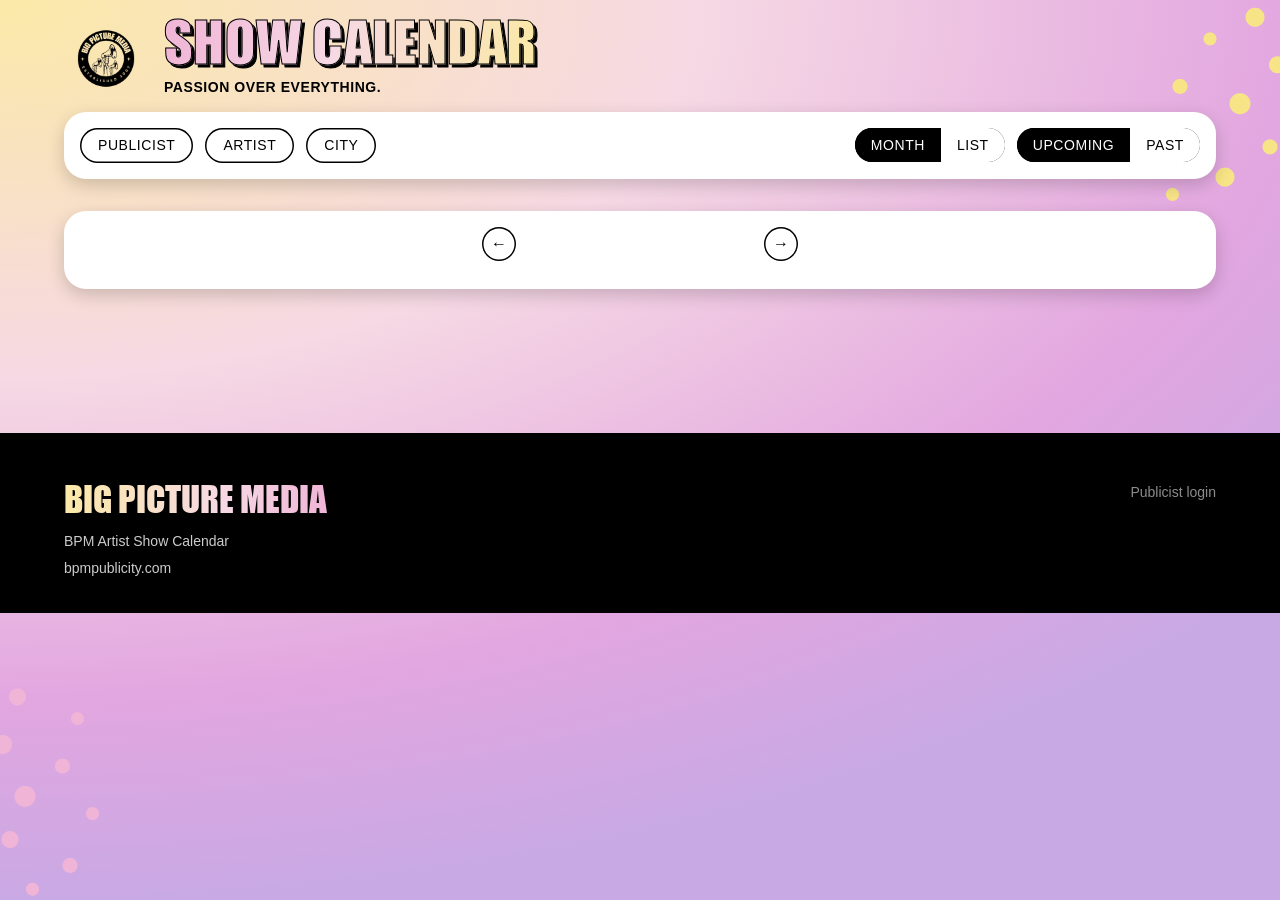
==== index.html @ b52110d8 "Keep artist-group summary corners rounded when expanded" ====
<!DOCTYPE html>
<html lang="en">
<head>
<meta charset="UTF-8">
<meta name="viewport" content="width=device-width, initial-scale=1.0">
<title>BPM Show Calendar</title>
<link rel="stylesheet" href="styles.css?v=12">
</head>
<body>

<div class="decor-mark top-right" aria-hidden="true"></div>
<div class="decor-mark bottom-left" aria-hidden="true"></div>

<header class="site-header">
  <div class="header-inner">
    <img class="badge-logo" src="assets/bpm-badge-black.webp" alt="Big Picture Media" width="84" height="84">
    <div class="header-text">
      <h1 class="bpm-sticker">
        <span class="sticker-shadow" aria-hidden="true">SHOW CALENDAR</span>
        <span class="sticker-fill">SHOW CALENDAR</span>
      </h1>
      <p class="tagline">Passion over everything.</p>
    </div>
  </div>
</header>

<main class="app">
  <section class="filter-bar" aria-label="Filters">
    <div class="filter-group" id="filter-publicist">
      <button class="filter-toggle" data-filter="publicist" aria-expanded="false">
        Publicist <span class="count-badge" data-count="publicist" hidden>0</span>
      </button>
      <div class="filter-panel" data-panel="publicist" hidden></div>
    </div>

    <div class="filter-group" id="filter-artist">
      <button class="filter-toggle" data-filter="artist" aria-expanded="false">
        Artist <span class="count-badge" data-count="artist" hidden>0</span>
      </button>
      <div class="filter-panel" data-panel="artist" hidden>
        <input type="text" class="artist-search" placeholder="Search artists…" aria-label="Search artists">
        <div class="filter-options" data-options="artist"></div>
      </div>
    </div>

    <div class="filter-group" id="filter-city">
      <button class="filter-toggle" data-filter="city" aria-expanded="false">
        City <span class="count-badge" data-count="city" hidden>0</span>
      </button>
      <div class="filter-panel" data-panel="city" hidden></div>
    </div>

    <button class="clear-filters" id="clear-filters" hidden>Clear all filters</button>

    <div class="view-toggle-group">
      <div class="view-toggle" role="group" aria-label="View">
        <button class="view-btn active" data-view="month">Month</button>
        <button class="view-btn" data-view="list">List</button>
      </div>
      <div class="time-toggle" role="group" aria-label="Time range">
        <button class="time-btn active" data-time="upcoming">Upcoming</button>
        <button class="time-btn" data-time="past">Past</button>
      </div>
    </div>
  </section>

  <div class="active-chips" id="active-chips" hidden></div>

  <section class="calendar-area" id="calendar-area">
    <div class="month-nav" id="month-nav">
      <button id="prev-month" aria-label="Previous month">&larr;</button>
      <h2 id="month-label"></h2>
      <button id="next-month" aria-label="Next month">&rarr;</button>
    </div>
    <div id="view-root"></div>
  </section>

  <div class="empty-state" id="empty-state" hidden>
    <div class="splatter" aria-hidden="true">
      <img src="assets/marks/scribble-white.png" alt="" style="filter: invert(1);">
    </div>
    <p>No shows match these filters.</p>
  </div>
</main>

<footer class="site-footer">
  <div class="footer-inner">
    <div>
      <div class="footer-word">Big Picture Media</div>
      <div class="footer-meta">
        BPM Artist Show Calendar<br>
        <a href="https://bpmpublicity.com" target="_blank" rel="noopener">bpmpublicity.com</a>
      </div>
    </div>
    <a href="login/" id="publicist-login-link" style="color:var(--paper-55);font-family:var(--type-meta);font-size:var(--fs-small);text-decoration:none;">Publicist login</a>
  </div>
</footer>

<div class="detail-overlay" id="detail-overlay" hidden>
  <div class="detail-panel" role="dialog" aria-modal="true" aria-labelledby="detail-title">
    <button class="detail-close" id="detail-close" aria-label="Close">&times;</button>
    <div id="detail-content"></div>
  </div>
</div>

<script type="module" src="app.js?v=12"></script>
</body>
</html>
---- styles.css ----
@import "tokens/fonts.css";
@import "tokens/colors.css";
@import "tokens/typography.css";
@import "tokens/spacing.css";
@import "tokens/effects.css";
@import "tokens/gradients.css";
@import "tokens/base.css";

/* ============ Page ============ */

body {
  background: var(--grad-page-radial);
  background-attachment: fixed;
  min-height: 100vh;
}

/* ============ NavBar (header) ============ */

.site-header {
  padding: var(--space-4) var(--section-pad-x) var(--space-3);
  position: relative;
  z-index: 1;
}
.header-inner {
  max-width: var(--max-page);
  margin: 0 auto;
  display: flex;
  align-items: center;
  gap: var(--space-4);
  position: relative;
}
.header-text { min-width: 0; }
.badge-logo {
  width: 84px;
  height: 84px;
  object-fit: contain;
  border-radius: var(--radius-circle);
  flex-shrink: 0;
}
.header-text h1.bpm-sticker {
  position: relative;
  display: inline-block;
  font-family: var(--font-display);
  font-size: var(--fs-display-md);
  line-height: var(--lh-display);
  letter-spacing: var(--ls-display);
  text-transform: uppercase;
  font-weight: 400;
  margin: 0;
  white-space: nowrap;
}
.header-text h1.bpm-sticker .sticker-shadow {
  position: absolute;
  left: var(--sticker-offset);
  top: var(--sticker-offset);
  color: var(--ink);
  -webkit-text-stroke: 1px var(--ink);
  pointer-events: none;
  white-space: nowrap;
  width: max-content;
}
.header-text h1.bpm-sticker .sticker-fill {
  position: relative;
  background: var(--grad-type-pink);
  -webkit-background-clip: text;
  background-clip: text;
  color: transparent;
  -webkit-text-stroke: 1px var(--ink);
  white-space: nowrap;
}
.tagline {
  margin: var(--space-1) 0 0;
  font-family: var(--type-meta);
  font-weight: 600;
  letter-spacing: var(--ls-nav);
  font-size: var(--fs-small);
  color: var(--ink);
  text-transform: uppercase;
}

/* ============ Layout ============ */

.app {
  max-width: var(--max-page);
  margin: 0 auto;
  padding: 0 var(--section-pad-x) var(--space-9);
  position: relative;
  z-index: 1;
}

/* ============ FilterBar / Tag pills ============ */

.filter-bar {
  display: flex;
  flex-wrap: wrap;
  gap: var(--space-3);
  align-items: flex-start;
  background: var(--paper);
  border-radius: var(--radius-lg);
  padding: var(--space-4);
  margin-bottom: var(--space-4);
  position: relative;
  box-shadow: var(--shadow-photo);
}
.filter-group { position: relative; }

.filter-toggle {
  font-family: var(--type-meta);
  font-weight: 500;
  font-size: var(--fs-small);
  letter-spacing: var(--ls-nav);
  text-transform: uppercase;
  border: none;
  box-shadow: inset 0 0 0 1.5px var(--ink);
  border-radius: var(--radius-pill);
  padding: 9px 18px;
  cursor: pointer;
  line-height: 1.2;
  transition: var(--transition-control);
  background: transparent;
  color: var(--ink);
  display: inline-flex;
  align-items: center;
  gap: var(--space-2);
}
.filter-toggle:hover { background: var(--blush); }
.filter-toggle[aria-expanded="true"],
.filter-toggle.has-active {
  background: var(--ink);
  color: var(--paper);
  box-shadow: none;
}
.count-badge {
  font-family: var(--type-meta);
  font-weight: 600;
  font-size: var(--fs-micro);
  letter-spacing: var(--ls-nav);
  background: var(--ink);
  color: var(--paper);
  border-radius: var(--radius-pill);
  padding: 3px 8px;
}
.filter-toggle.has-active .count-badge {
  background: var(--paper);
  color: var(--ink);
}

.filter-panel {
  position: absolute;
  top: calc(100% + var(--space-2));
  left: 0;
  background: var(--paper);
  border-radius: var(--radius-md);
  padding: var(--space-3);
  min-width: 230px;
  max-height: 280px;
  overflow-y: auto;
  z-index: 20;
  box-shadow: var(--shadow-panel);
}
.artist-search {
  width: 100%;
  font-family: var(--type-ui);
  font-size: var(--fs-small);
  padding: var(--space-2) var(--space-3);
  border: none;
  box-shadow: inset 0 0 0 1.5px var(--ink);
  border-radius: var(--radius-sm);
  margin-bottom: var(--space-2);
}
.filter-option {
  display: flex;
  align-items: center;
  gap: var(--space-2);
  padding: 6px var(--space-1);
  cursor: pointer;
  border-radius: var(--radius-sm);
  font-family: var(--type-ui);
  font-size: var(--fs-small);
}
.filter-option:hover { background: var(--blush); }
.filter-option input { accent-color: var(--ink); }

.clear-filters {
  font-family: var(--type-meta);
  font-weight: 600;
  font-size: var(--fs-small);
  letter-spacing: var(--ls-nav);
  text-transform: uppercase;
  background: transparent;
  border: none;
  box-shadow: inset 0 0 0 1.5px var(--ink-45);
  border-radius: var(--radius-pill);
  padding: 9px 16px;
  cursor: pointer;
  color: var(--ink-70);
  transition: var(--transition-control);
}
.clear-filters:hover { background: var(--ink); color: var(--paper); box-shadow: none; }

.view-toggle-group {
  margin-left: auto;
  display: flex;
  gap: var(--space-3);
  flex-wrap: wrap;
}
.view-toggle, .time-toggle {
  display: inline-flex;
  border-radius: var(--radius-pill);
  overflow: hidden;
  box-shadow: inset 0 0 0 1.5px var(--ink);
}
.view-btn, .time-btn {
  font-family: var(--type-meta);
  font-weight: 500;
  font-size: var(--fs-small);
  letter-spacing: var(--ls-nav);
  text-transform: uppercase;
  background: var(--paper);
  border: none;
  padding: 9px 16px;
  cursor: pointer;
  color: var(--ink);
  transition: var(--transition-control);
}
.view-btn:hover, .time-btn:hover { background: var(--blush); }
.view-btn.active, .time-btn.active { background: var(--ink); color: var(--paper); }

/* ============ Active chips ============ */

.active-chips {
  display: flex;
  flex-wrap: wrap;
  gap: var(--space-2);
  margin-bottom: var(--space-4);
}
.chip {
  background: var(--ink);
  color: var(--paper);
  border-radius: var(--radius-pill);
  padding: 5px var(--space-2) 5px var(--space-3);
  font-family: var(--type-meta);
  font-size: var(--fs-micro);
  font-weight: 500;
  display: inline-flex;
  align-items: center;
  gap: var(--space-2);
}
.chip button {
  background: rgba(255,255,255,0.2);
  border: none;
  color: var(--paper);
  border-radius: var(--radius-circle);
  width: 18px;
  height: 18px;
  cursor: pointer;
  font-size: 12px;
  line-height: 1;
}

/* ============ Calendar Card ============ */

.calendar-area {
  background: var(--paper);
  border-radius: var(--radius-lg);
  padding: var(--space-4);
  box-shadow: var(--shadow-photo);
  position: relative;
  overflow: hidden;
}
.month-nav {
  display: flex;
  align-items: center;
  justify-content: center;
  gap: var(--space-5);
  margin-bottom: var(--space-3);
}
.month-nav h2 {
  margin: 0;
  font-family: var(--font-display);
  font-size: var(--fs-display-sm);
  text-transform: uppercase;
  font-weight: 400;
  min-width: 200px;
  text-align: center;
}
.month-nav button {
  background: var(--paper);
  box-shadow: inset 0 0 0 1.5px var(--ink);
  border: none;
  border-radius: var(--radius-circle);
  width: 34px;
  height: 34px;
  cursor: pointer;
  font-size: 16px;
  font-weight: 600;
  transition: var(--transition-control);
}
.month-nav button:hover { background: var(--ink); color: var(--paper); }

/* ============ Month grid ============ */

.month-grid {
  display: grid;
  grid-template-columns: repeat(7, 1fr);
  gap: var(--space-2);
}
.dow {
  text-align: center;
  font-family: var(--type-meta);
  font-weight: 600;
  font-size: var(--fs-micro);
  letter-spacing: var(--ls-eyebrow);
  color: var(--ink-45);
  padding-bottom: var(--space-1);
  text-transform: uppercase;
}
.day-cell {
  border-radius: var(--radius-sm);
  box-shadow: var(--shadow-inset-hairline);
  min-height: 90px;
  min-width: 0;
  padding: var(--space-2);
  background: var(--paper);
  display: flex;
  flex-direction: column;
  gap: 3px;
}
.day-cell.other-month { background: var(--smoke); opacity: 0.55; }
.day-cell.today { box-shadow: inset 0 0 0 2px var(--ink); }
.day-num { font-family: var(--type-meta); font-size: var(--fs-micro); font-weight: 600; color: var(--ink-45); }
.day-cell.today .day-num { color: var(--ink); }

.show-pill {
  background: var(--ink);
  color: var(--paper);
  border-radius: var(--radius-sm);
  padding: 3px 6px;
  font-family: var(--type-meta);
  font-size: 11px;
  cursor: pointer;
  line-height: 1.3;
  overflow: hidden;
  text-overflow: ellipsis;
  white-space: nowrap;
  transition: var(--transition-control);
}
.show-pill:hover { opacity: .86; transform: translateY(-1px); }
.show-pill.status-pending { background: var(--paper); color: var(--ink); box-shadow: inset 0 0 0 1.5px var(--ink); }
.show-pill.status-cancelled {
  background: var(--ash);
  color: var(--ink-45);
  text-decoration: line-through;
  box-shadow: none;
}

/* ============ List view ============ */

.show-list { display: flex; flex-direction: column; gap: var(--space-3); }
.list-row {
  display: flex;
  align-items: center;
  gap: var(--space-4);
  border-radius: var(--radius-md);
  padding: var(--space-3) var(--space-4);
  background: var(--paper);
  box-shadow: var(--shadow-inset-hairline);
  cursor: pointer;
  transition: var(--transition-control);
}
.list-row:hover { background: var(--blush); }
.list-row.status-cancelled { opacity: .55; text-decoration: line-through; }
.list-date {
  font-family: var(--font-display);
  font-weight: 400;
  font-size: 1.1rem;
  min-width: 74px;
  text-align: center;
  line-height: 1.1;
  text-transform: uppercase;
}
.list-date .dow-label { display: block; font-family: var(--type-meta); font-size: 10px; font-weight: 600; color: var(--ink-45); letter-spacing: var(--ls-eyebrow); text-transform: uppercase; }
.list-main { flex: 1; min-width: 0; }
.list-artist { font-family: var(--type-ui); font-weight: 600; font-size: 15px; }
.list-venue { font-family: var(--type-ui); font-size: var(--fs-small); color: var(--ink-70); }
.status-tag {
  font-family: var(--type-meta);
  font-size: 10px;
  font-weight: 600;
  letter-spacing: var(--ls-nav);
  text-transform: uppercase;
  padding: 6px 14px;
  border-radius: var(--radius-pill);
  flex-shrink: 0;
}
.status-tag.confirmed { background: var(--ink); color: var(--paper); }
.status-tag.pending { background: var(--paper); color: var(--ink); box-shadow: inset 0 0 0 1.5px var(--ink); }
.status-tag.cancelled { background: var(--ash); color: var(--ink-45); }

/* ============ Empty state ============ */

.empty-state {
  text-align: center;
  padding: var(--space-8) var(--space-5);
}
.empty-state .splatter img { width: 160px; height: auto; margin: 0 auto; opacity: .5; }
.empty-state p { font-family: var(--type-ui); font-weight: 600; font-size: var(--fs-lead); color: var(--ink-45); }

/* ============ Detail overlay (Dialog) ============ */

.detail-overlay {
  position: fixed;
  inset: 0;
  background: rgba(0,0,0,0.45);
  backdrop-filter: blur(var(--blur-glass));
  display: flex;
  align-items: center;
  justify-content: center;
  z-index: 100;
  padding: var(--space-4);
}
.detail-overlay[hidden] { display: none; }
.detail-panel {
  background: var(--paper);
  border-radius: var(--radius-lg);
  max-width: 440px;
  width: 100%;
  padding: var(--space-5);
  position: relative;
  max-height: 85vh;
  overflow-y: auto;
  box-shadow: var(--shadow-panel);
}
.detail-close {
  position: absolute;
  top: var(--space-3);
  right: var(--space-3);
  background: none;
  border: none;
  font-size: 22px;
  cursor: pointer;
  line-height: 1;
  color: var(--ink-70);
}
.detail-content h3 {
  margin: 0 0 var(--space-1);
  font-family: var(--font-display);
  font-size: var(--fs-display-sm);
  text-transform: uppercase;
  font-weight: 400;
}
.detail-content .detail-sub { font-family: var(--type-ui); color: var(--ink-70); font-weight: 500; margin-bottom: var(--space-4); }
.detail-row { margin-bottom: var(--space-3); font-family: var(--type-ui); font-size: var(--fs-small); }
.detail-row strong {
  display: block;
  font-family: var(--type-meta);
  font-size: var(--fs-micro);
  text-transform: uppercase;
  letter-spacing: var(--ls-eyebrow);
  color: var(--ink-45);
  margin-bottom: 2px;
  font-weight: 600;
}
.detail-row a { color: var(--ink); font-weight: 600; }

/* ============ DecorMark ============ */
/* Hand-drawn dot-cluster motif, generated in pure CSS (no raster asset —
   avoids matting defects in the source PNGs: opaque white patches, stray
   edge lines). */

.decor-mark {
  position: fixed;
  pointer-events: none;
  user-select: none;
  z-index: -1;
  width: min(150px, 16vw);
  height: min(220px, 24vh);
  background-repeat: no-repeat;
}
.decor-mark.top-right {
  top: 0;
  right: -20px;
  background-image:
    radial-gradient(circle at 70% 8%,  var(--yellow) 0 9px, transparent 10px),
    radial-gradient(circle at 40% 18%, var(--yellow) 0 6px, transparent 7px),
    radial-gradient(circle at 85% 30%, var(--yellow) 0 8px, transparent 9px),
    radial-gradient(circle at 20% 40%, var(--yellow) 0 7px, transparent 8px),
    radial-gradient(circle at 60% 48%, var(--yellow) 0 10px, transparent 11px),
    radial-gradient(circle at 30% 62%, var(--yellow) 0 6px, transparent 7px),
    radial-gradient(circle at 80% 68%, var(--yellow) 0 7px, transparent 8px),
    radial-gradient(circle at 50% 82%, var(--yellow) 0 9px, transparent 10px),
    radial-gradient(circle at 15% 90%, var(--yellow) 0 6px, transparent 7px);
}
.decor-mark.bottom-left {
  bottom: 0;
  left: -20px;
  background-image:
    radial-gradient(circle at 25% 6%,  var(--pink) 0 8px, transparent 9px),
    radial-gradient(circle at 65% 16%, var(--pink) 0 6px, transparent 7px),
    radial-gradient(circle at 15% 28%, var(--pink) 0 9px, transparent 10px),
    radial-gradient(circle at 55% 38%, var(--pink) 0 7px, transparent 8px),
    radial-gradient(circle at 30% 52%, var(--pink) 0 10px, transparent 11px),
    radial-gradient(circle at 75% 60%, var(--pink) 0 6px, transparent 7px),
    radial-gradient(circle at 20% 72%, var(--pink) 0 8px, transparent 9px),
    radial-gradient(circle at 60% 84%, var(--pink) 0 7px, transparent 8px),
    radial-gradient(circle at 35% 95%, var(--pink) 0 6px, transparent 7px);
}

/* ============ Footer ============ */

.site-footer {
  background: var(--ink);
  color: var(--paper);
  padding: var(--space-7) var(--section-pad-x) var(--space-6);
  margin-top: var(--space-7);
  position: relative;
  z-index: 1;
}
.footer-inner {
  max-width: var(--max-page);
  margin: 0 auto;
  display: flex;
  flex-wrap: wrap;
  gap: var(--space-6);
  justify-content: space-between;
  align-items: flex-start;
}
.footer-word {
  font-family: var(--font-display);
  font-size: clamp(1.5rem, 3vw, 2.2rem);
  text-transform: uppercase;
  line-height: 1;
  margin-bottom: var(--space-3);
  background: var(--grad-type-cream);
  -webkit-background-clip: text;
  background-clip: text;
  color: transparent;
}
.footer-meta {
  font-family: var(--type-meta);
  font-size: var(--fs-small);
  line-height: 1.9;
  color: var(--paper-80);
}
.footer-meta a { color: inherit; }

/* ============ Responsive ============ */

@media (max-width: 640px) {
  .header-inner { grid-template-columns: auto 1fr; gap: var(--space-3); }
  .badge-logo { width: 56px; height: 56px; }
  .header-text h1.bpm-sticker { font-size: var(--fs-display-sm); }
  .view-toggle-group { margin-left: 0; width: 100%; justify-content: space-between; }
  .day-cell { min-height: 60px; }
  .dow { font-size: 9px; }
  .month-grid { gap: 3px; }
  .decor-mark { display: none; }
}

/* ============ Auth / Dashboard shared components ============ */

.btn {
  font-family: var(--type-meta);
  font-weight: 600;
  text-transform: uppercase;
  letter-spacing: var(--ls-nav);
  border: none;
  border-radius: var(--radius-pill);
  cursor: pointer;
  display: inline-flex;
  align-items: center;
  justify-content: center;
  gap: var(--space-2);
  padding: var(--control-pad-y) var(--control-pad-x);
  font-size: var(--fs-small);
  transition: var(--transition-control);
  text-decoration: none;
}
.btn[hidden] { display: none; }
.btn-primary { background: var(--grad-action); color: var(--ink); }
.btn-primary:hover { background: var(--grad-action-hover); transform: translateY(-1px); }
.btn-ink { background: var(--ink); color: var(--paper); }
.btn-ink:hover { opacity: .86; transform: translateY(-1px); }
.btn-outline { background: transparent; color: var(--ink); box-shadow: inset 0 0 0 2px var(--ink); }
.btn-outline:hover { background: var(--ink); color: var(--paper); }
.btn:disabled { background: var(--ash); color: var(--ink-45); box-shadow: none; cursor: not-allowed; transform: none; }
.btn-block { width: 100%; }

.field { display: flex; flex-direction: column; gap: var(--space-2); margin-bottom: var(--space-4); }
.field-label {
  font-family: var(--type-meta);
  font-weight: 600;
  font-size: var(--fs-micro);
  letter-spacing: var(--ls-eyebrow);
  text-transform: uppercase;
}
.field-hint { font-family: var(--type-ui); font-size: var(--fs-small); color: var(--ink-70); }
.field-error { font-family: var(--type-ui); font-size: var(--fs-small); font-weight: 600; color: var(--cobalt); }

.input, .select select, textarea.input {
  font-family: var(--type-ui);
  font-size: var(--fs-body);
  color: var(--ink);
  background: var(--paper);
  border: 1.5px solid var(--ink);
  border-radius: var(--radius-md);
  padding: 12px 14px;
  width: 100%;
  outline: none;
  transition: box-shadow var(--dur-fast) var(--ease-snap);
}
.input:focus, .select select:focus, textarea.input:focus { box-shadow: 0 0 0 3px var(--sky); }
.input.invalid, .select.invalid select { border-color: var(--cobalt); }

.select { position: relative; width: 100%; }
.select select { padding-right: 40px; appearance: none; cursor: pointer; }
.select::after {
  content: "▼";
  position: absolute;
  right: 14px;
  top: 50%;
  transform: translateY(-60%);
  font-size: 11px;
  pointer-events: none;
}

.toast {
  display: inline-flex;
  align-items: center;
  gap: var(--space-4);
  border-radius: var(--radius-pill);
  box-shadow: var(--shadow-panel);
  padding: 13px 20px;
  font-family: var(--type-meta);
  font-weight: 600;
  font-size: var(--fs-small);
  text-transform: uppercase;
  letter-spacing: var(--ls-nav);
  background: var(--ink);
  color: var(--paper);
  position: fixed;
  bottom: var(--space-5);
  left: 50%;
  transform: translateX(-50%);
  z-index: 200;
}
.toast.warn { background: var(--butter); color: var(--ink); }
.toast button { background: transparent; border: none; color: inherit; font-size: 14px; cursor: pointer; line-height: 1; }

/* Auth page */
.auth-page {
  min-height: 100vh;
  display: flex;
  align-items: center;
  justify-content: center;
  padding: var(--space-5);
}
.auth-card {
  background: var(--paper);
  border-radius: var(--radius-lg);
  box-shadow: var(--shadow-panel);
  padding: var(--space-7) var(--space-6);
  max-width: 400px;
  width: 100%;
  text-align: center;
}
.auth-card .badge-logo { width: 64px; height: 64px; margin: 0 auto var(--space-4); display: block; }
.auth-card h1 {
  font-family: var(--font-display);
  font-size: var(--fs-display-sm);
  text-transform: uppercase;
  font-weight: 400;
  margin-bottom: var(--space-1);
}
.auth-card .auth-sub { font-family: var(--type-ui); color: var(--ink-70); margin-bottom: var(--space-6); }
.auth-divider {
  display: flex;
  align-items: center;
  gap: var(--space-3);
  margin: var(--space-5) 0;
  font-family: var(--type-meta);
  font-size: var(--fs-micro);
  color: var(--ink-45);
  text-transform: uppercase;
  letter-spacing: var(--ls-eyebrow);
}
.auth-divider::before, .auth-divider::after { content: ""; flex: 1; height: 1px; background: var(--ink-12); }
.auth-message { font-family: var(--type-ui); font-size: var(--fs-small); margin-top: var(--space-4); }
.auth-message.success { color: var(--slate); }
.auth-message.error { color: var(--cobalt); font-weight: 600; }
.auth-footer-link { display: block; margin-top: var(--space-5); font-family: var(--type-meta); font-size: var(--fs-small); color: var(--ink-70); text-decoration: none; }
.auth-footer-link:hover { color: var(--ink); }

/* Dashboard */
.dash-header {
  display: flex;
  align-items: center;
  justify-content: space-between;
  gap: var(--space-4);
  padding: var(--space-4) var(--section-pad-x);
  max-width: var(--max-page);
  margin: 0 auto;
}
.dash-header .badge-logo { width: 56px; height: 56px; }
.dash-user { font-family: var(--type-meta); font-size: var(--fs-small); color: var(--ink-70); }
.dash-tabs {
  display: flex;
  gap: var(--space-3);
  max-width: var(--max-page);
  margin: 0 auto;
  padding: 0 var(--section-pad-x);
}
.dash-tab {
  font-family: var(--type-meta);
  font-weight: 600;
  font-size: var(--fs-small);
  text-transform: uppercase;
  letter-spacing: var(--ls-nav);
  background: none;
  border: none;
  padding: var(--space-3) var(--space-2);
  cursor: pointer;
  color: var(--ink-70);
  border-bottom: 2px solid transparent;
}
.dash-tab.active { color: var(--ink); border-bottom-color: var(--ink); }
.dash-main {
  max-width: var(--max-page);
  margin: 0 auto;
  padding: var(--space-5) var(--section-pad-x) var(--space-9);
}
.dash-artist-group { margin-bottom: var(--space-4); }
.dash-artist-group summary {
  font-family: var(--type-ui);
  font-weight: 600;
  font-size: var(--fs-lead);
  cursor: pointer;
  padding: var(--space-3) var(--space-4);
  background: var(--paper);
  border-radius: var(--radius-md);
  box-shadow: var(--shadow-inset-hairline);
  display: flex;
  align-items: center;
  gap: var(--space-2);
  list-style: none;
  user-select: none;
}
.dash-artist-group summary::-webkit-details-marker { display: none; }
.dash-artist-group summary::before {
  content: "▸";
  display: inline-block;
  font-size: 12px;
  color: var(--ink-45);
  transition: transform var(--dur-fast) var(--ease-snap);
}
.dash-artist-group[open] summary::before { transform: rotate(90deg); }
.dash-artist-group[open] summary { margin-bottom: var(--space-3); }
.dash-artist-count {
  font-family: var(--type-meta);
  font-size: var(--fs-micro);
  font-weight: 600;
  color: var(--ink-45);
  background: var(--smoke);
  border-radius: var(--radius-pill);
  padding: 2px 9px;
}
.dash-show-row {
  display: flex;
  align-items: center;
  gap: var(--space-4);
  background: var(--paper);
  border-radius: var(--radius-md);
  padding: var(--space-3) var(--space-4);
  box-shadow: var(--shadow-inset-hairline);
  margin-bottom: var(--space-2);
}
.dash-show-row .show-main { flex: 1; min-width: 0; font-family: var(--type-ui); font-size: var(--fs-small); }
.dash-show-row .show-main strong { font-weight: 600; }
.dash-show-row.cancelled { opacity: .5; text-decoration: line-through; }
.dash-row-actions { display: flex; gap: var(--space-2); flex-shrink: 0; }
.dash-row-actions button {
  font-family: var(--type-meta);
  font-size: var(--fs-micro);
  font-weight: 600;
  text-transform: uppercase;
  background: none;
  border: none;
  box-shadow: inset 0 0 0 1.5px var(--ink-45);
  border-radius: var(--radius-pill);
  padding: 6px 12px;
  cursor: pointer;
  color: var(--ink-70);
}
.dash-row-actions button:hover { background: var(--ink); color: var(--paper); box-shadow: none; }

.dash-modal-overlay {
  position: fixed;
  inset: 0;
  background: rgba(0,0,0,0.45);
  display: flex;
  align-items: center;
  justify-content: center;
  z-index: 200;
  padding: var(--space-4);
}
.dash-modal-overlay[hidden] { display: none; }
.dash-modal {
  background: var(--paper);
  border-radius: var(--radius-lg);
  max-width: 480px;
  width: 100%;
  padding: var(--space-6);
  max-height: 90vh;
  overflow-y: auto;
}
.dash-modal h2 { font-family: var(--font-display); font-size: var(--fs-display-sm); text-transform: uppercase; font-weight: 400; margin-bottom: var(--space-5); }
.dash-modal-actions { display: flex; gap: var(--space-3); justify-content: flex-end; margin-top: var(--space-5); }
.field-row { display: grid; grid-template-columns: 1fr 1fr; gap: var(--space-3); }
.field-row[hidden] { display: none; }

.dash-empty { text-align: center; padding: var(--space-8); color: var(--ink-45); font-family: var(--type-ui); }

.quick-add {
  background: var(--paper);
  border-radius: var(--radius-lg);
  box-shadow: var(--shadow-photo);
  padding: var(--space-4);
  margin-bottom: var(--space-5);
}
.quick-add textarea.input { margin-top: var(--space-2); resize: vertical; font-family: var(--type-ui); }
.quick-add-row {
  display: flex;
  align-items: center;
  gap: var(--space-3);
  margin-top: var(--space-3);
}
.quick-add-row .field-hint { margin: 0; }

.quick-add-preview { margin-top: var(--space-4); }
.quick-add-preview-row {
  display: grid;
  grid-template-columns: minmax(140px, 1fr) 130px minmax(160px, 1.5fr) minmax(110px, 1fr) minmax(90px, 1fr) auto;
  gap: var(--space-2);
  align-items: center;
  background: var(--smoke);
  border-radius: var(--radius-sm);
  padding: var(--space-2);
  margin-bottom: var(--space-2);
}
.quick-add-preview-row select,
.quick-add-preview-row input {
  font-family: var(--type-ui);
  font-size: var(--fs-small);
  padding: 8px 10px;
  border: 1.5px solid var(--ink-12);
  border-radius: var(--radius-sm);
  width: 100%;
}
.quick-add-preview-row input.missing,
.quick-add-preview-row select.missing { border-color: var(--cobalt); }
.quick-add-remove-row {
  background: none;
  border: none;
  color: var(--ink-45);
  cursor: pointer;
  font-size: 16px;
  line-height: 1;
  padding: 4px 8px;
}
.quick-add-remove-row:hover { color: var(--cobalt); }
.quick-add-preview-head {
  display: grid;
  grid-template-columns: minmax(140px, 1fr) 130px minmax(160px, 1.5fr) minmax(110px, 1fr) minmax(90px, 1fr) auto;
  gap: var(--space-2);
  padding: 0 var(--space-2);
  margin-bottom: var(--space-1);
  font-family: var(--type-meta);
  font-size: var(--fs-micro);
  font-weight: 600;
  text-transform: uppercase;
  letter-spacing: var(--ls-eyebrow);
  color: var(--ink-45);
}
.quick-add-actions { display: flex; align-items: center; gap: var(--space-3); margin-top: var(--space-3); }
.quick-add-actions .field-hint { margin: 0; }

@media (max-width: 768px) {
  .quick-add-preview-head { display: none; }
  .quick-add-preview-row { grid-template-columns: 1fr 1fr; }
  .quick-add-preview-row .qa-remove { grid-column: span 2; justify-self: end; }
}
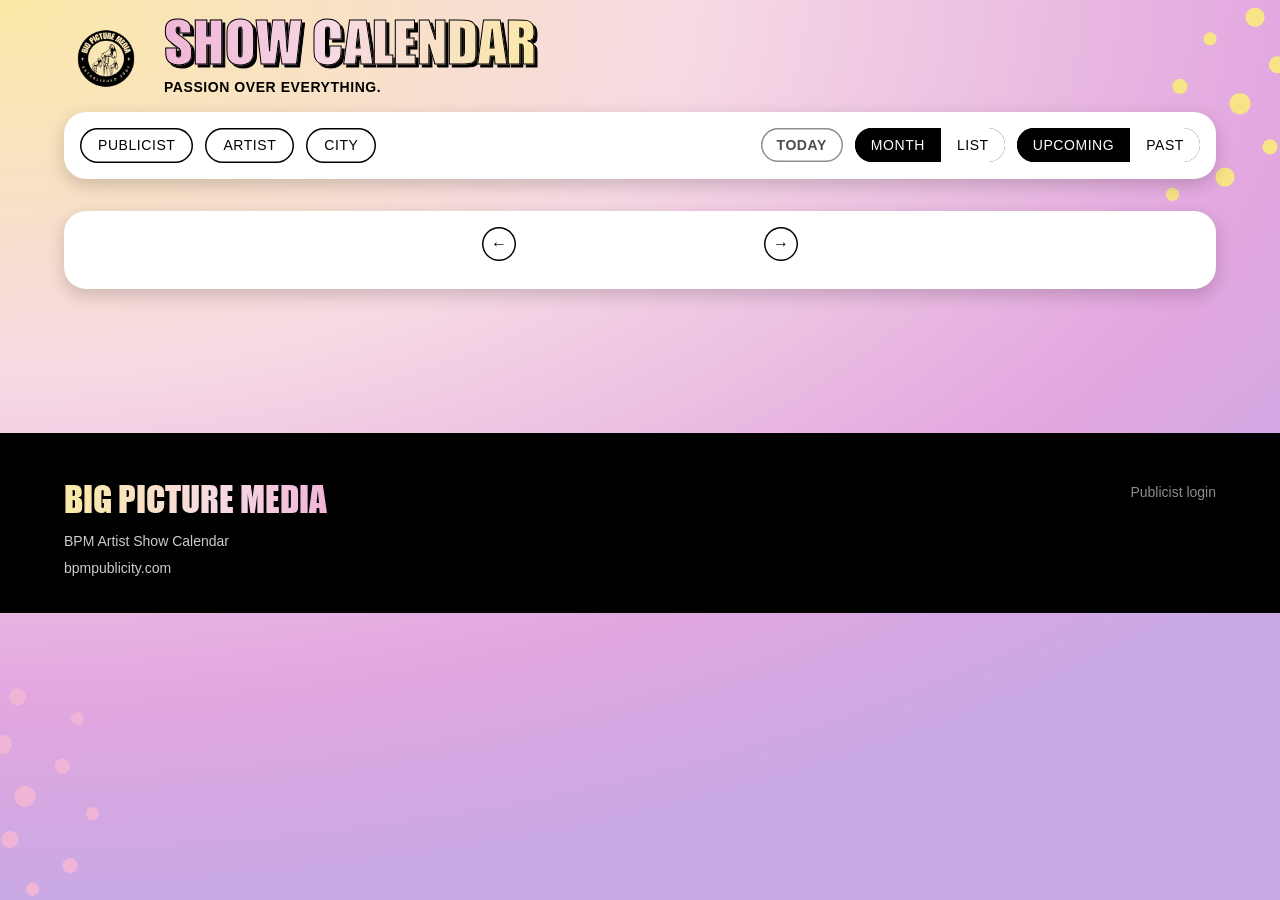
==== commit 28d11453: "Add a Today button to the public calendar Sits next to Month/List. Jumps the month grid back to the " ====
--- a/index.html
+++ b/index.html
@@ -4,7 +4,7 @@
 <meta charset="UTF-8">
 <meta name="viewport" content="width=device-width, initial-scale=1.0">
 <title>BPM Show Calendar</title>
-<link rel="stylesheet" href="styles.css?v=12">
+<link rel="stylesheet" href="styles.css?v=14">
 </head>
 <body>
 
@@ -53,6 +53,7 @@
     <button class="clear-filters" id="clear-filters" hidden>Clear all filters</button>
 
     <div class="view-toggle-group">
+      <button class="clear-filters" id="today-btn">Today</button>
       <div class="view-toggle" role="group" aria-label="View">
         <button class="view-btn active" data-view="month">Month</button>
         <button class="view-btn" data-view="list">List</button>
@@ -103,6 +104,6 @@
   </div>
 </div>
 
-<script type="module" src="app.js?v=12"></script>
+<script type="module" src="app.js?v=14"></script>
 </body>
 </html>
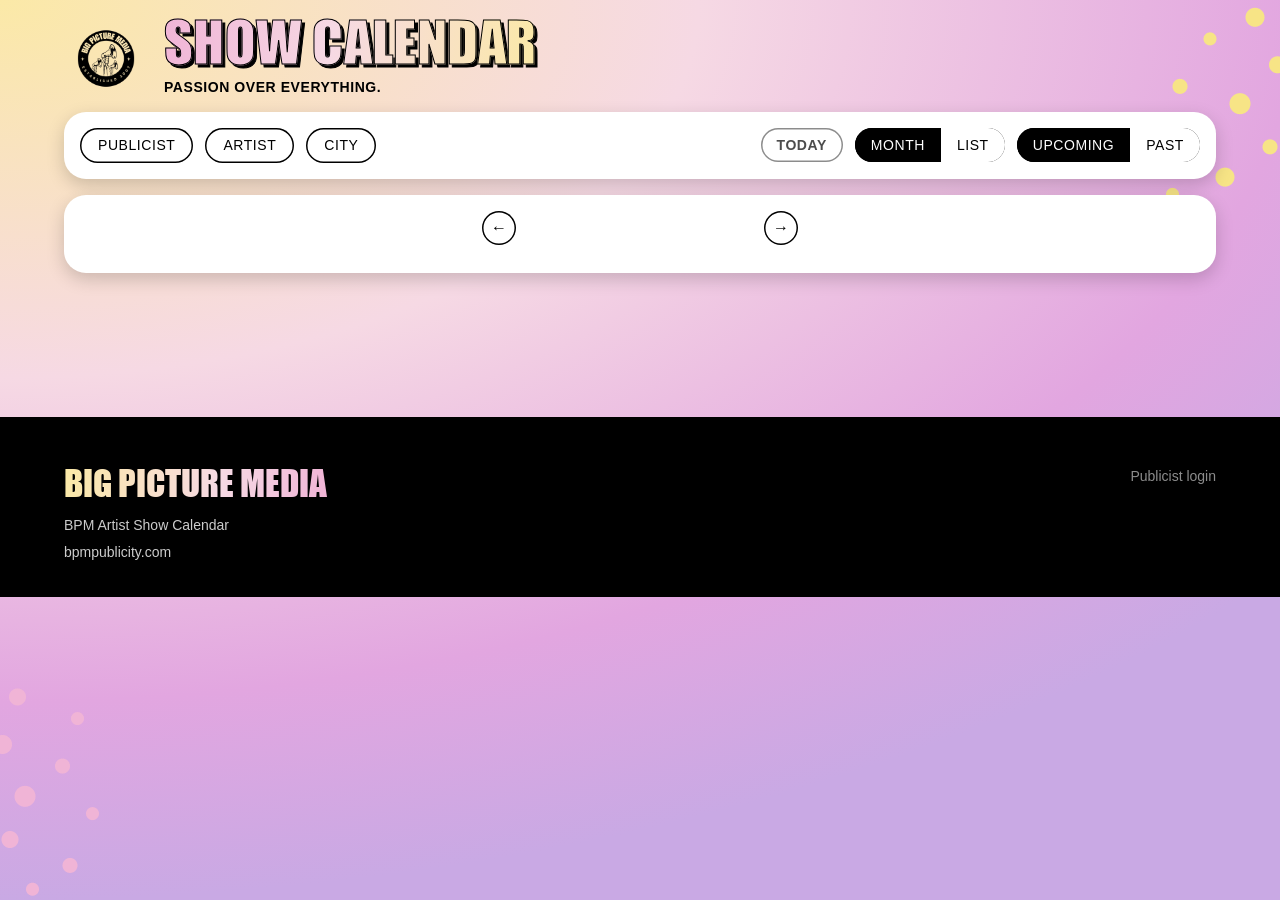
==== commit b17f8b9f: "Parser city/state extraction, bulk show editor, People tab, mine-only toggle Quick-add parser (dashb" ====
--- a/index.html
+++ b/index.html
@@ -4,7 +4,7 @@
 <meta charset="UTF-8">
 <meta name="viewport" content="width=device-width, initial-scale=1.0">
 <title>BPM Show Calendar</title>
-<link rel="stylesheet" href="styles.css?v=14">
+<link rel="stylesheet" href="styles.css?v=16">
 </head>
 <body>
 
@@ -104,6 +104,6 @@
   </div>
 </div>
 
-<script type="module" src="app.js?v=14"></script>
+<script type="module" src="app.js?v=16"></script>
 </body>
 </html>
--- a/styles.css
+++ b/styles.css
@@ -234,6 +234,7 @@
   gap: var(--space-2);
   margin-bottom: var(--space-4);
 }
+.active-chips[hidden] { display: none; }
 .chip {
   background: var(--ink);
   color: var(--paper);
@@ -882,6 +883,7 @@
   color: var(--ink-45);
 }
 .quick-add-actions { display: flex; align-items: center; gap: var(--space-3); margin-top: var(--space-3); }
+.quick-add-actions[hidden] { display: none; }
 .quick-add-actions .field-hint { margin: 0; }
 
 @media (max-width: 768px) {
@@ -889,3 +891,13 @@
   .quick-add-preview-row { grid-template-columns: 1fr 1fr; }
   .quick-add-preview-row .qa-remove { grid-column: span 2; justify-self: end; }
 }
+
+.dash-toggle-label {
+  display: flex;
+  align-items: center;
+  gap: var(--space-2);
+  font-family: var(--type-ui);
+  font-size: var(--fs-small);
+  cursor: pointer;
+}
+.dash-toggle-label[hidden] { display: none; }
